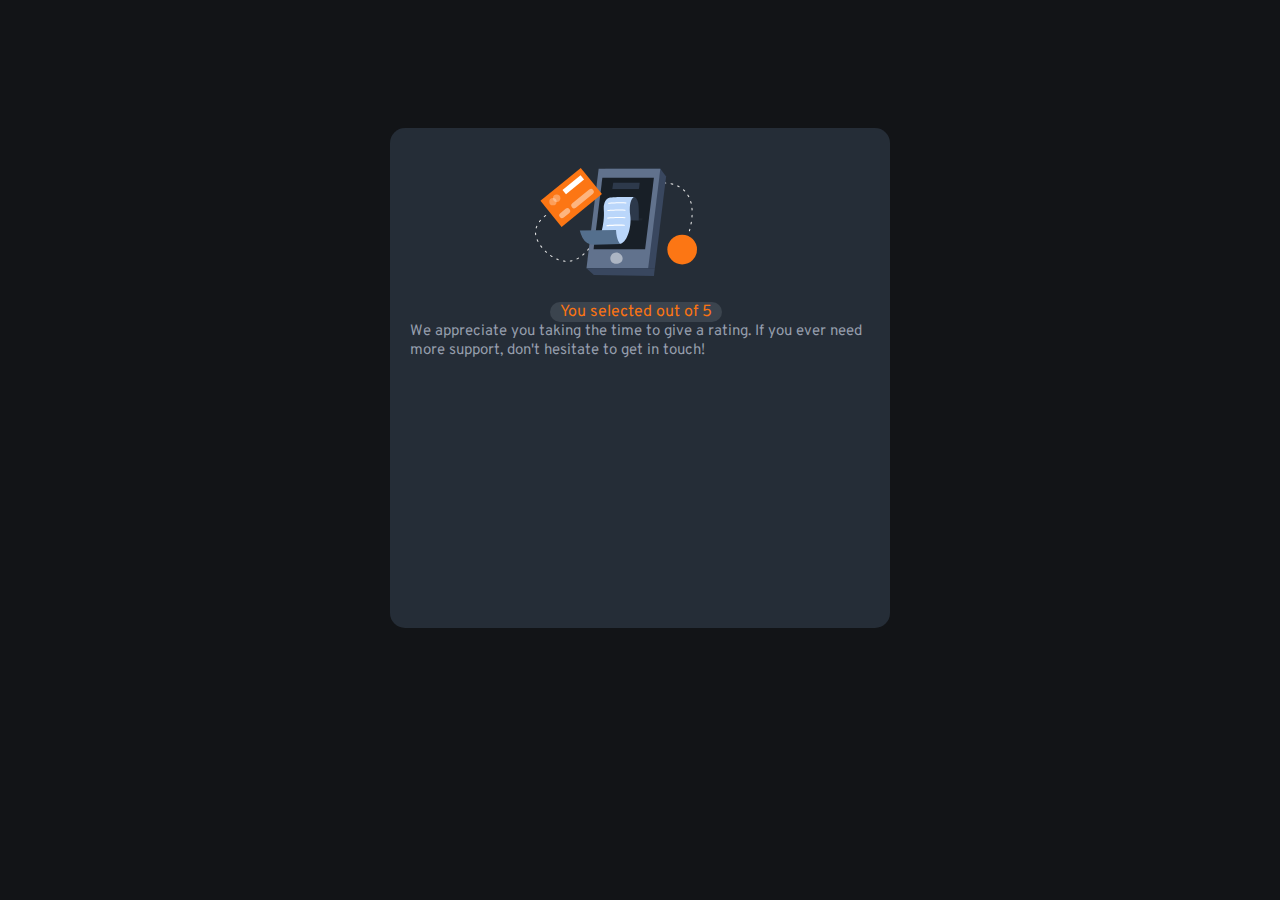
==== thankyou.html @ 36484840 "updated" ====
<!DOCTYPE html>
<html lang="en">
<head>
    <meta charset="UTF-8">
    <meta name="viewport" content="width=device-width, initial-scale=1.0">
    <link rel="stylesheet" href="thankyoustyle.css">
    <title>Document</title>
</head>
<body>
    <form>
        <img id="image" src="images/illustration-thank-you.svg">
        <br>
        <label for="image">You selected <span></span> out of 5</label>
        <p id="description">We appreciate you taking the time to give a rating. If you ever need more support, don't hesitate to get in touch!</p>
    </form>
    
</body>
</html>
---- thankyoustyle.css ----
@import url('https://fonts.googleapis.com/css2?family=Overpass:wght@700&display=swap');

*{
    margin: 0;
    padding: 0;
    box-sizing: border-box;
    font-family: 'Overpass', sans-serif;
}

body{
    background-color: hsl(216, 12%, 8%);
}

form{
    height: 500px;
    width: 500px;
    margin:10% auto;
    padding-top: 20px;
    padding-left: 20px;
    border-radius: 15px;
    background-color: hsl(213, 19%, 18%);
    /* display: flex;
    flex-direction: column;
    justify-content: center;
    align-items: center; */
}

form img{
    margin: 20px;
    margin-left: 125px;
    /* margin-bottom: 200px;
    margin-right: 40px; */
}

/* #selection{
    background-color: rgba(149, 158, 172, 0.2);
    border-radius: 15px;
    width: 40%;
    /* margin-left: 100px;
    margin-bottom: 15px; */
    /* padding-left: 10px;
    color: hsl(25, 97%, 53%);
}  */

form label{
    background-color: rgba(149, 158, 172, 0.2);
    border-radius: 15px;
    width: 40%;
    padding-left: 10px;
    padding-right: 10px;
    color: hsl(25, 97%, 53%);
    margin-left: 140px;
    margin-bottom: 15px;
}

form h1{
    color: hsl(0, 0%, 100%);
}

#description{
    color: hsl(217, 12%, 63%);
    font-size: 15px;
}
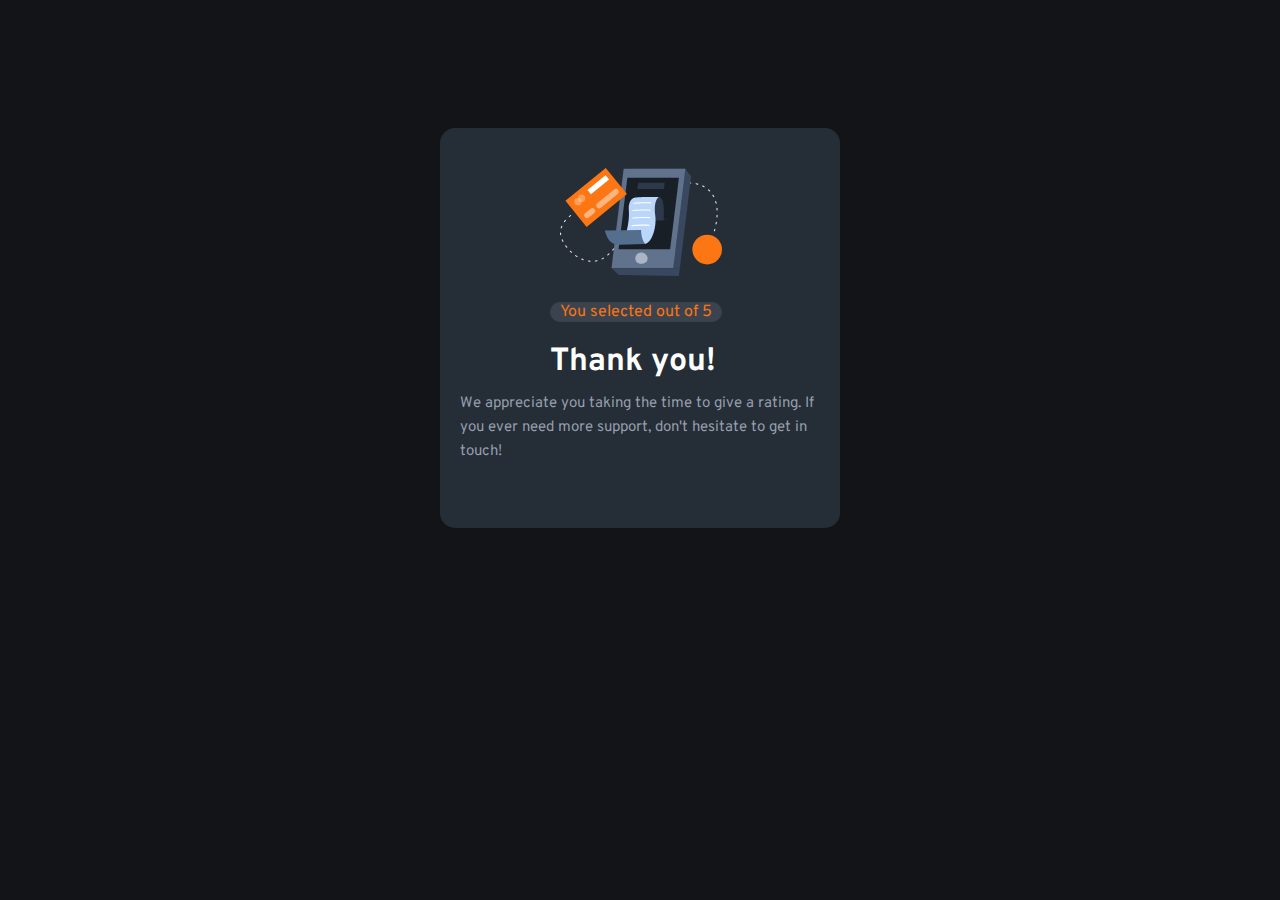
==== commit 6db06940: "updated" ====
--- a/thankyou.html
+++ b/thankyou.html
@@ -11,6 +11,7 @@
         <img id="image" src="images/illustration-thank-you.svg">
         <br>
         <label for="image">You selected <span></span> out of 5</label>
+        <h1>Thank you!</h1>
         <p id="description">We appreciate you taking the time to give a rating. If you ever need more support, don't hesitate to get in touch!</p>
     </form>
     
--- a/thankyoustyle.css
+++ b/thankyoustyle.css
@@ -12,35 +12,20 @@
 }
 
 form{
-    height: 500px;
-    width: 500px;
+    height: 400px;
+    width: 400px;
     margin:10% auto;
     padding-top: 20px;
     padding-left: 20px;
+    padding-right: 20px;
     border-radius: 15px;
     background-color: hsl(213, 19%, 18%);
-    /* display: flex;
-    flex-direction: column;
-    justify-content: center;
-    align-items: center; */
 }
 
 form img{
     margin: 20px;
-    margin-left: 125px;
-    /* margin-bottom: 200px;
-    margin-right: 40px; */
+    margin-left: 100px;
 }
-
-/* #selection{
-    background-color: rgba(149, 158, 172, 0.2);
-    border-radius: 15px;
-    width: 40%;
-    /* margin-left: 100px;
-    margin-bottom: 15px; */
-    /* padding-left: 10px;
-    color: hsl(25, 97%, 53%);
-}  */
 
 form label{
     background-color: rgba(149, 158, 172, 0.2);
@@ -49,15 +34,20 @@
     padding-left: 10px;
     padding-right: 10px;
     color: hsl(25, 97%, 53%);
-    margin-left: 140px;
-    margin-bottom: 15px;
+    margin-left: 90px;
+    margin-bottom: 20px;
 }
 
 form h1{
     color: hsl(0, 0%, 100%);
+    margin-top: 20px;
+    margin-left: 90px;
+    margin-bottom: 10px;
 }
 
 #description{
     color: hsl(217, 12%, 63%);
     font-size: 15px;
+    align-self: center;
+    line-height: 1.5rem;
 }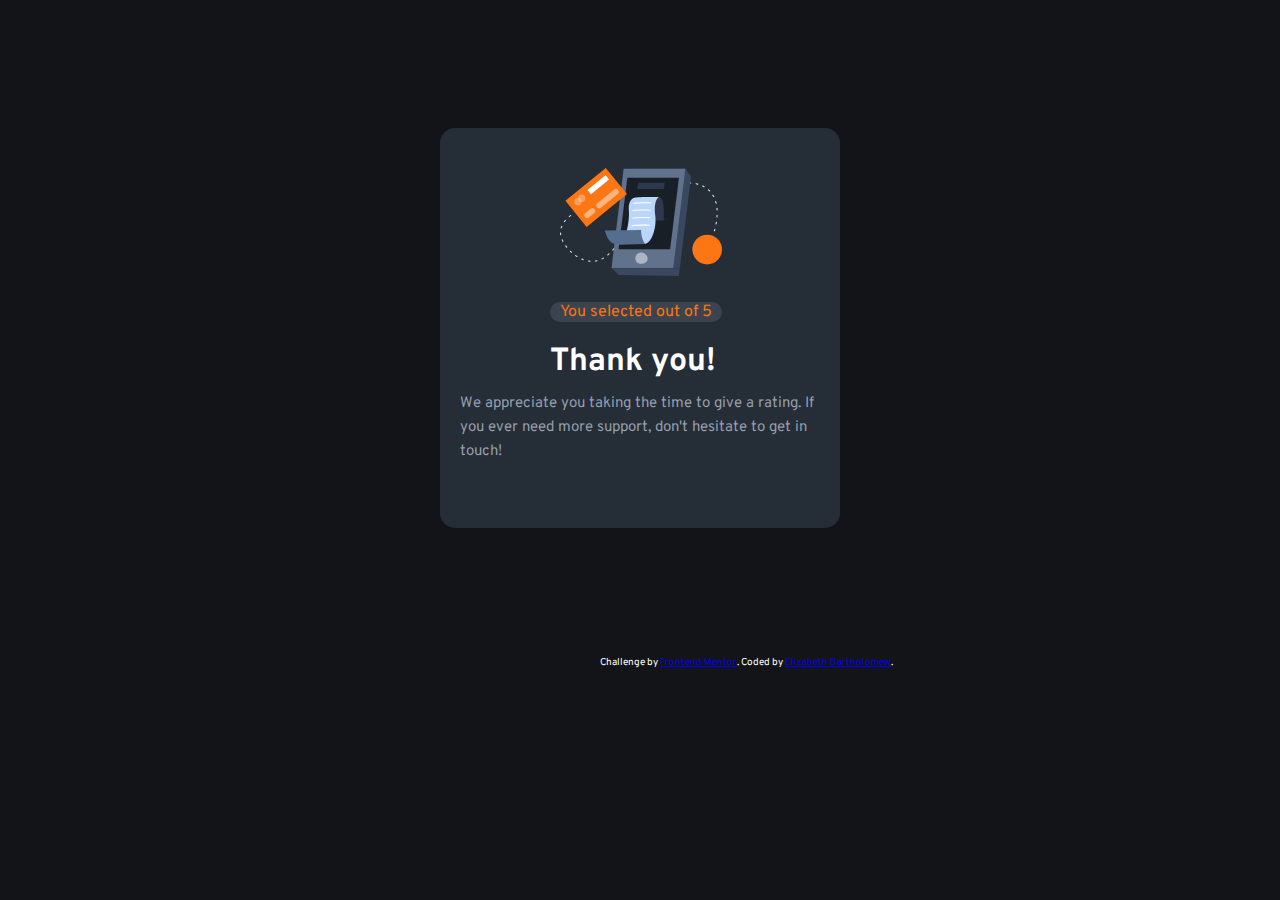
==== commit 9bbe4ded: "updated" ====
--- a/thankyou.html
+++ b/thankyou.html
@@ -10,10 +10,17 @@
     <form>
         <img id="image" src="images/illustration-thank-you.svg">
         <br>
-        <label for="image">You selected <span></span> out of 5</label>
+        <label for="image">You selected <span id="chosen-rating"></span> out of 5</label>
         <h1>Thank you!</h1>
         <p id="description">We appreciate you taking the time to give a rating. If you ever need more support, don't hesitate to get in touch!</p>
     </form>
+
+    <div class="attribution">
+        Challenge by <a href="https://www.frontendmentor.io?ref=challenge" target="_blank">Frontend Mentor</a>. 
+        Coded by <a href="#">Elizabeth Bartholomew</a>.
+    </div>
+
+    <script src="script.js"></script>
     
 </body>
 </html>--- a/thankyoustyle.css
+++ b/thankyoustyle.css
@@ -50,4 +50,10 @@
     font-size: 15px;
     align-self: center;
     line-height: 1.5rem;
+}
+
+.attribution{
+    color: hsl(0, 0%, 100%);
+    font-size: 10px;
+    margin-left: 600px;
 }